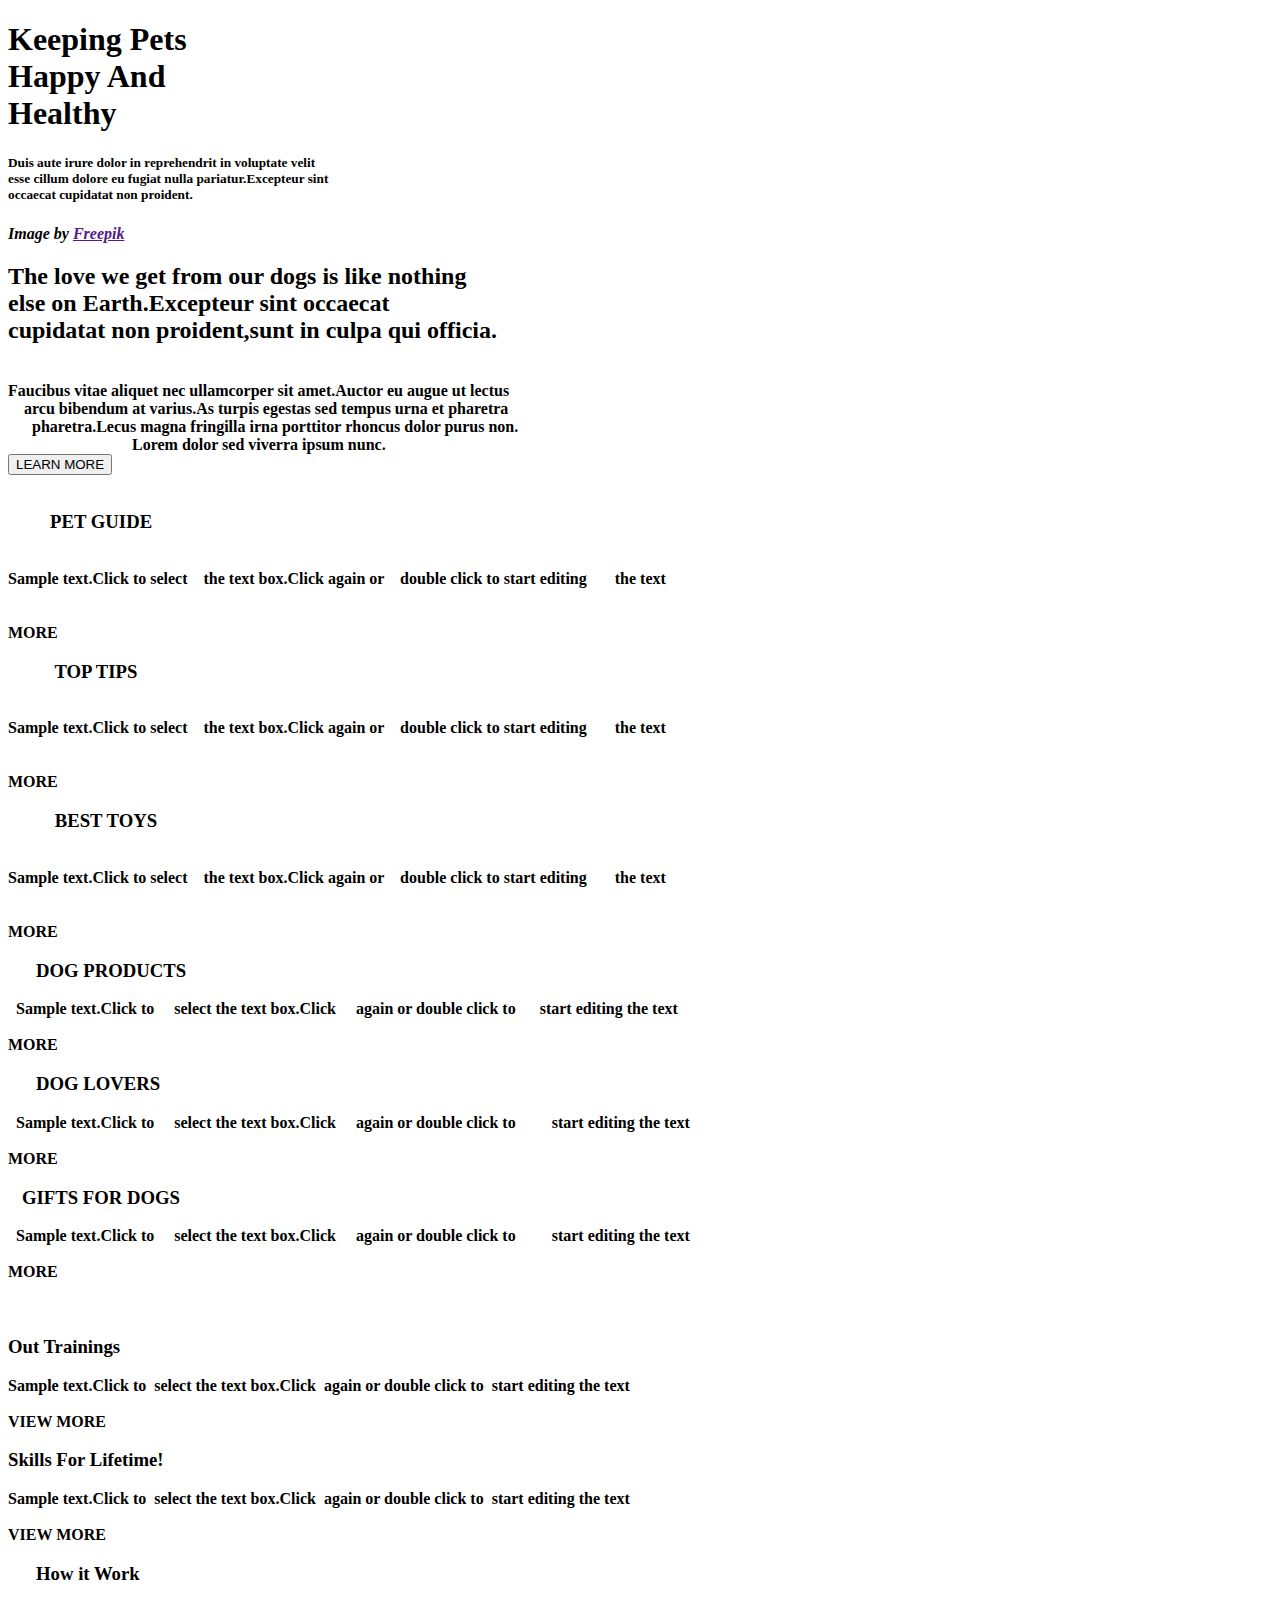
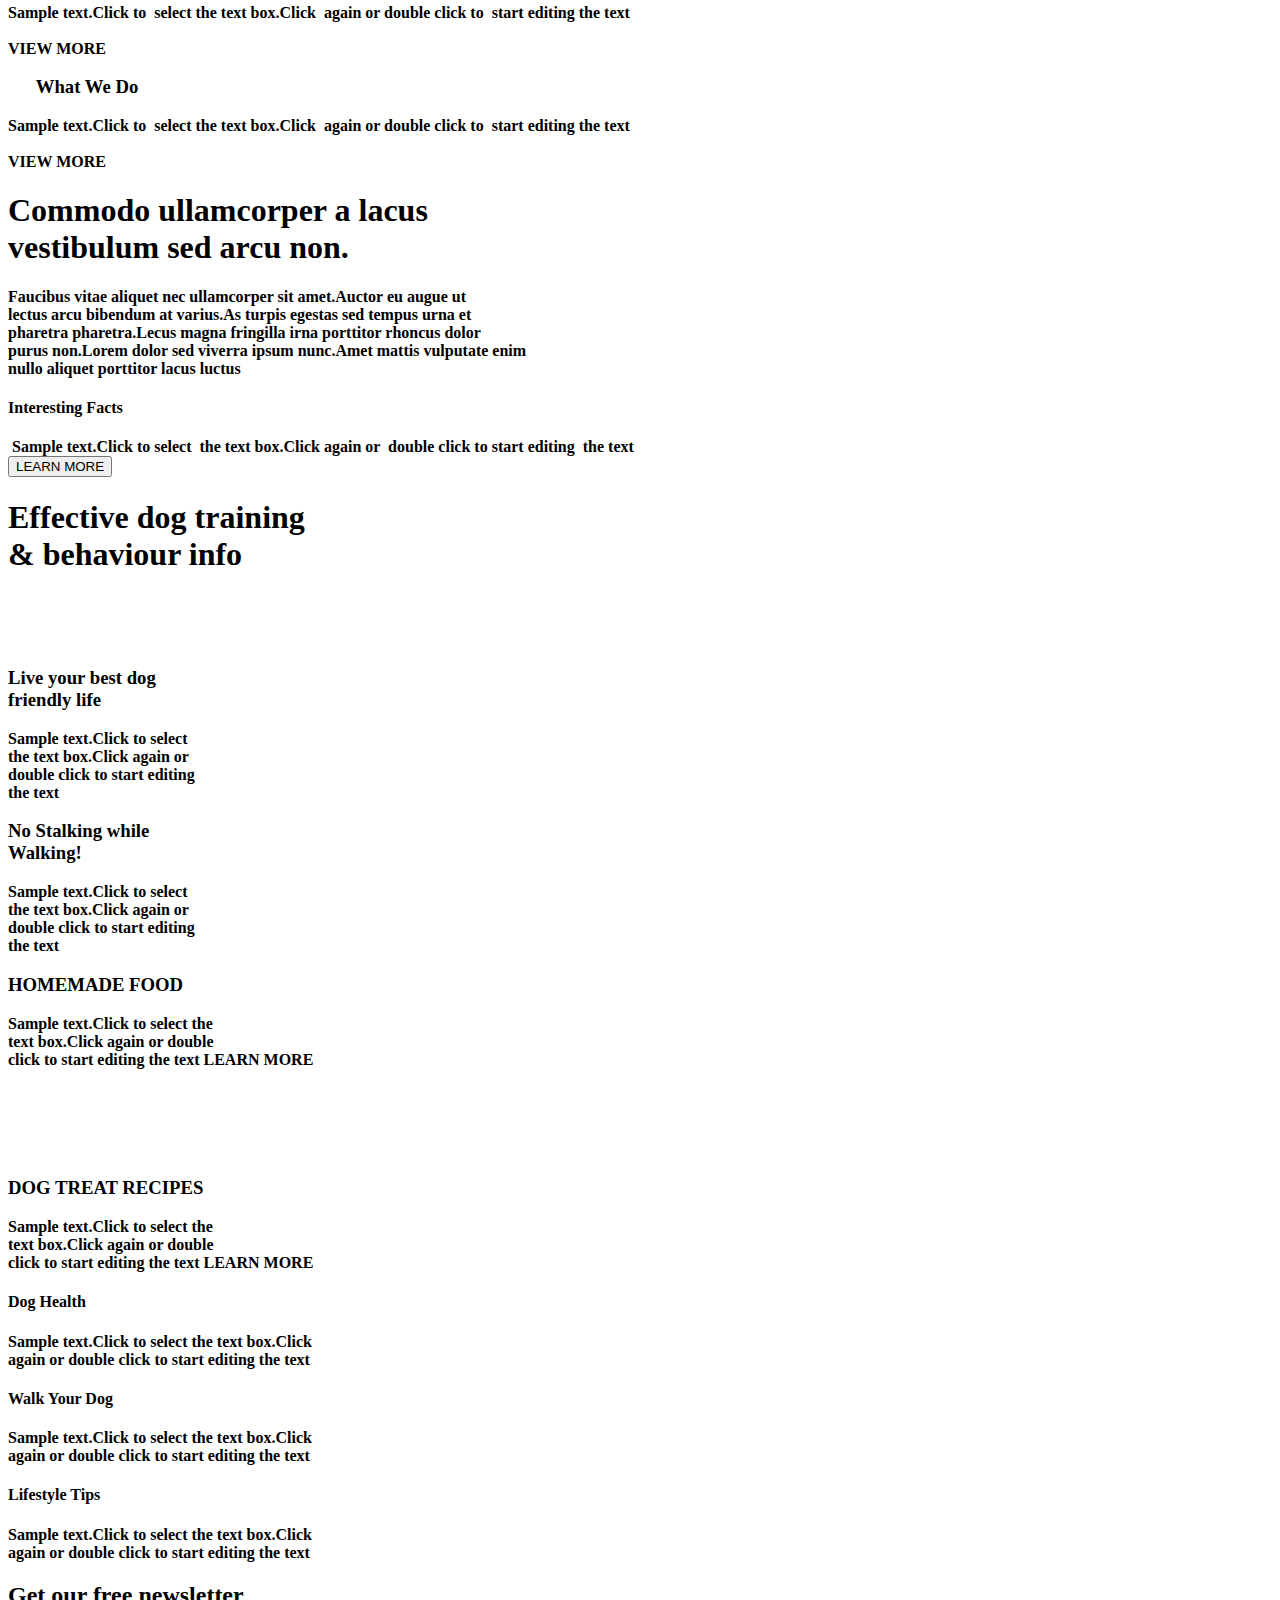
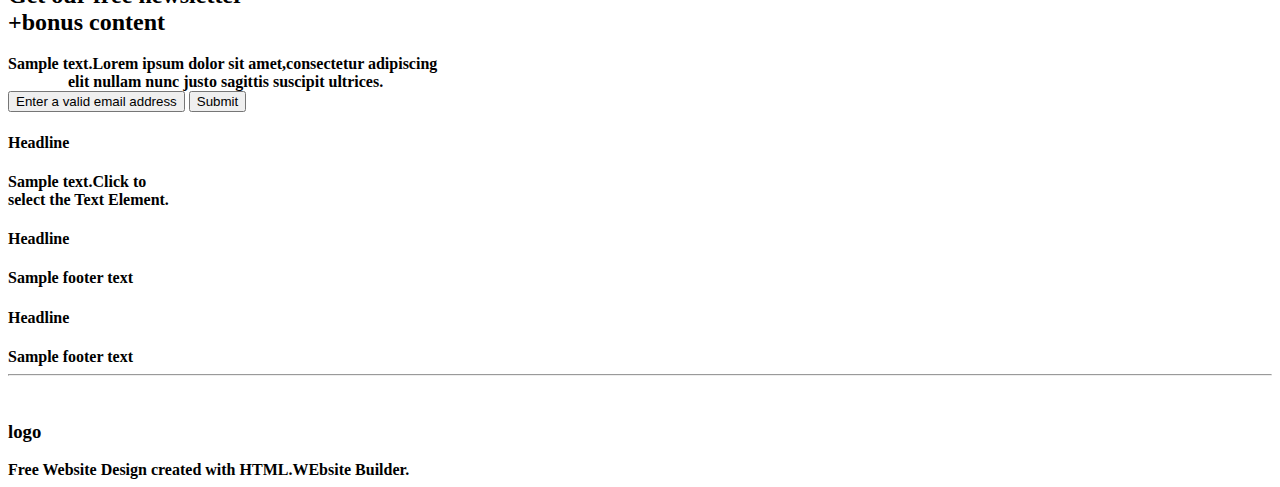
==== pets/index.html @ 9e3b5b62 "html" ====
<!DOCTYPE html>
<html>
<head>
	<meta charset="utf-8">
	<meta name="viewport" content="width=device-width, initial-scale=1">
	<title>project1</title>
	<link rel="stylesheet" href="https://cdnjs.cloudflare.com/ajax/libs/font-awesome/6.4.0/css/all.min.css" integrity="sha512-iecdLmaskl7CVkqkXNQ/ZH/XLlvWZOJyj7Yy7tcenmpD1ypASozpmT/E0iPtmFIB46ZmdtAc9eNBvH0H/ZpiBw==" crossorigin="anonymous" referrerpolicy="no-referrer" />
	<link rel="stylesheet" type="text/css" href="css/style.css">

</head>
<body>
	
	<div>
		
		<div id="a">
			<div id="picture"></div>
			<div id="and">
			<div id="b"></div>
			<h1><b>Keeping Pets<br> Happy And <br>Healthy<b></h1>
			<h5>Duis aute irure dolor in reprehendrit in voluptate velit<br> esse cillum dolore eu fugiat nulla pariatur.Excepteur sint<br> occaecat cupidatat non proident.</h5>
			<span><i>Image by <a href="">Freepik</a></i></span>
			<br>
			
			</div>
		</div>
		<div id="c">
			<div id="m2"></div>
			
			<h2>The love we get from our dogs is like nothing <br>else on Earth.Excepteur sint occaecat <br>cupidatat non proident,sunt in culpa qui officia.</h2>
			<br>
			<span id="d">Faucibus vitae aliquet nec ullamcorper sit amet.Auctor eu augue ut lectus <br>&nbsp&nbsp&nbsp arcu bibendum at varius.As turpis egestas sed tempus urna et pharetra <br>&nbsp&nbsp&nbsp&nbsp&nbsp pharetra.Lecus magna fringilla irna porttitor rhoncus dolor purus non.<br>&nbsp&nbsp&nbsp&nbsp&nbsp&nbsp&nbsp&nbsp&nbsp&nbsp&nbsp&nbsp&nbsp&nbsp&nbsp&nbsp&nbsp&nbsp&nbsp&nbsp&nbsp&nbsp&nbsp&nbsp&nbsp&nbsp&nbsp&nbsp&nbsp&nbsp Lorem dolor sed viverra ipsum nunc.</span>
			<br>
			<button id="but">LEARN MORE</button>
			<br><br>
			<div id="d1">
				<h3 id="a1">&nbsp&nbsp&nbsp&nbsp&nbsp&nbsp&nbsp&nbsp&nbspPET GUIDE</h3>
				<br>
				<span id="z"> Sample text.Click to select &nbsp&nbsp&nbspthe text box.Click again or &nbsp&nbsp&nbspdouble click to start editing &nbsp&nbsp&nbsp&nbsp&nbsp&nbspthe text</span>
				<br><br><br>
				<span id="more">MORE</span>
			</div>

			<div id="d2">
				<h3 id="a2">&nbsp&nbsp&nbsp&nbsp&nbsp&nbsp&nbsp&nbsp&nbsp TOP TIPS</h3>
				<br>
				<span id="z">Sample text.Click to select &nbsp&nbsp&nbspthe text box.Click again or &nbsp&nbsp&nbspdouble click to start editing &nbsp&nbsp&nbsp&nbsp&nbsp&nbspthe text</span>
				<br><br><br>
				<span id="more">MORE</span>
			</div>	
			<div id="d3">
				<h3 id="a3">&nbsp&nbsp&nbsp&nbsp&nbsp&nbsp&nbsp&nbsp&nbsp BEST TOYS</h3>
				<br>
				<span id="z">Sample text.Click to select &nbsp&nbsp&nbspthe text box.Click again or &nbsp&nbsp&nbspdouble click to start editing &nbsp&nbsp&nbsp&nbsp&nbsp&nbspthe text</span>
				<br><br><br>
				<span id="more">MORE</span>
			</div>
			<div id="p">
				<h3 id="dp">&nbsp&nbsp&nbsp&nbsp&nbsp DOG PRODUCTS</h3>
				<span id="z">&nbsp&nbspSample text.Click to &nbsp&nbsp&nbsp&nbspselect the text box.Click &nbsp&nbsp&nbsp&nbspagain or double click to &nbsp&nbsp&nbsp&nbsp start editing the text</span>
				<br><br>
				<span id="more">MORE</span>
			</div>
			<div id="q">
				<h3 id="dl">&nbsp&nbsp&nbsp&nbsp&nbsp DOG LOVERS</h3>
				<span id="z">&nbsp&nbspSample text.Click to &nbsp&nbsp&nbsp&nbspselect the text box.Click &nbsp&nbsp&nbsp&nbspagain or double click to &nbsp&nbsp&nbsp&nbsp&nbsp&nbsp&nbsp start editing the text</span>
				<br><br>
				<span id="more">MORE</span>
			</div>
			<div id="r">
				<h3 id="dg">&nbsp&nbsp GIFTS FOR DOGS</h3>
				<span id="z">&nbsp&nbspSample text.Click to &nbsp&nbsp&nbsp&nbspselect the text box.Click &nbsp&nbsp&nbsp&nbspagain or double click to &nbsp&nbsp&nbsp&nbsp&nbsp&nbsp&nbsp start editing the text</span>
				<br><br>
				<span id="more">MORE</span>
			</div>
			<br><br>
			<div id="logo">
				<div id="bb"></div>
			</div>

			<div id="ots">
				<h3 id="stop">Out Trainings</h3>
				<span id="the">Sample text.Click to &nbspselect the text box.Click &nbspagain or double click to &nbspstart editing the text</span>
				<br><br>
				<span id="view">VIEW MORE</span>
				
			</div>
			<div id="wwd">
				<h3 id="dww">Skills For Lifetime!</h3>
				<span id="the">Sample text.Click to &nbspselect the text box.Click &nbspagain or double click to &nbspstart editing the text</span>
				<br><br>
				<span id="view">VIEW MORE</span>
			</div>
			<div id="sfl">
				<h3>&nbsp&nbsp&nbsp&nbsp&nbsp How it Work</h3>
				<span id="www">Sample text.Click to &nbspselect the text box.Click &nbspagain or double click to &nbspstart editing the text</span>
				<br><br>
				<span id="vi">VIEW MORE</span>
			</div>
			<div id="hiw">
				<h3>&nbsp&nbsp&nbsp&nbsp&nbsp What We Do</h3>
				<span id="www">Sample text.Click to &nbspselect the text box.Click &nbspagain or double click to &nbspstart editing the text</span>
				<br><br>
				<span id="vi">VIEW MORE</span>
			</div>
		</div>
		
	</div>
<div id="next">
		<h1 class="a9">Commodo ullamcorper a lacus<br> vestibulum sed arcu non.</h1>
		<div id="m1"></div>
		<span class="a8">Faucibus vitae aliquet nec ullamcorper sit amet.Auctor eu augue ut <br>lectus  arcu bibendum at varius.As turpis egestas sed tempus urna et<br> pharetra pharetra.Lecus magna fringilla irna porttitor rhoncus dolor <br>purus non.Lorem dolor sed viverra ipsum nunc.Amet mattis vulputate enim <br>nullo aliquet porttitor lacus luctus</span>
		
		<div class="div1"></div>
		<div class="div2"></div>
		<div class="div3"></div>
		<div class="div4"></div>
		<div class="divi">
			<h4 class="int">Interesting Facts</h4>
			<span class="sam">&nbspSample text.Click to select &nbspthe text box.Click again or &nbspdouble click to start editing &nbspthe text</span><br>
			<button class="ton">LEARN MORE</button>
		</div>
		<h1 class="aaa">Effective dog training<br> & behaviour info</h1>
		<br><br><br>
		<div class="white">
			<div class="div5"></div>

		<div class="div6"></div>
		<h3 class="live">Live your best dog<br>friendly life</h3>
		<span class="mom">Sample text.Click to select<br> the text box.Click again or <br>double click to start editing <br>the text</span>
		<h3 class="end">No Stalking while<br>Walking!</h3>
		<span class="dad">Sample text.Click to select<br> the text box.Click again or <br>double click to start editing <br>the text</span>
		</div>
		<h3 class="home">HOMEMADE FOOD</h3>
		<span class="made">Sample text.Click to select the<br> text box.Click again or double<br> click to start editing the text</span>
		<span class="lm">LEARN MORE</span>
		<br><br><br><br><br><br>
		<h3 class="home">DOG TREAT RECIPES</h3>
		<span class="made">Sample text.Click to select the<br> text box.Click again or double<br> click to start editing the text</span>
		<span class="lm">LEARN MORE</span>
		<br>
		<div class="div7">
			<div class="first">
			<div class="div8">
				
				<h4 class="div11">Dog Health</h4>
				<span class="dh">Sample text.Click to select the text box.Click<br> again or double click to start editing the text</span>
			</div>
			<div class="div9">
				<h4 class="div11">Walk Your Dog</h4>
				<span class="dh">Sample text.Click to select the text box.Click<br> again or double click to start editing the text</span>
			</div>
			<div class="div10">
				<h4 class="div11">Lifestyle Tips</h4>
				<span class="dh">Sample text.Click to select the text box.Click<br> again or double click to start editing the text</span>
			</div>
			</div>
			<div class="second"></div>
		</div>
		
</div>
<div class="get">
	<div class="div15"></div>
	<div class="bonus">
		<h2 class="news">Get our free newsletter
			<br><b>+bonus content</b></h2>
			<span class="into">Sample text.Lorem ipsum dolor sit amet,consectetur adipiscing<br> &nbsp&nbsp&nbsp&nbsp&nbsp&nbsp&nbsp&nbsp&nbsp&nbsp&nbsp&nbsp&nbsp&nbsp elit nullam nunc justo sagittis suscipit ultrices.</span>
			<br>
			<button class="mail">Enter a valid email address</button>
			<button class="sub">Submit</button>
	</div>
</div>
<div class="bul">
	<h4 class="line1">Headline</h4>
	<span class="line4">Sample text.Click to <br>select the Text Element.</span>
	<h4 class="line2">Headline</h4>
	<span class="line5">Sample footer text</span>
	<h4 class="line3">Headline</h4>
	<span class="line6">Sample footer text</span>
	<hr>
	<br>
	<h3 class="log">logo</h3>
	<i id="icon1" class="fa-brands fa-instagram" ></i>
	<i id="icon2" class="fa-brands fa-twitter"  id="icon2"></i>
	<i id="icon3"class="fa-brands fa-facebook"></i>
	<i id="icon4"class="fa-brands fa-whatsapp" ></i>
</div>
<div class="copy">
	<span class="lines">Free Website Design created with HTML.WEbsite Builder.</span>
</div>
</body>
</html>
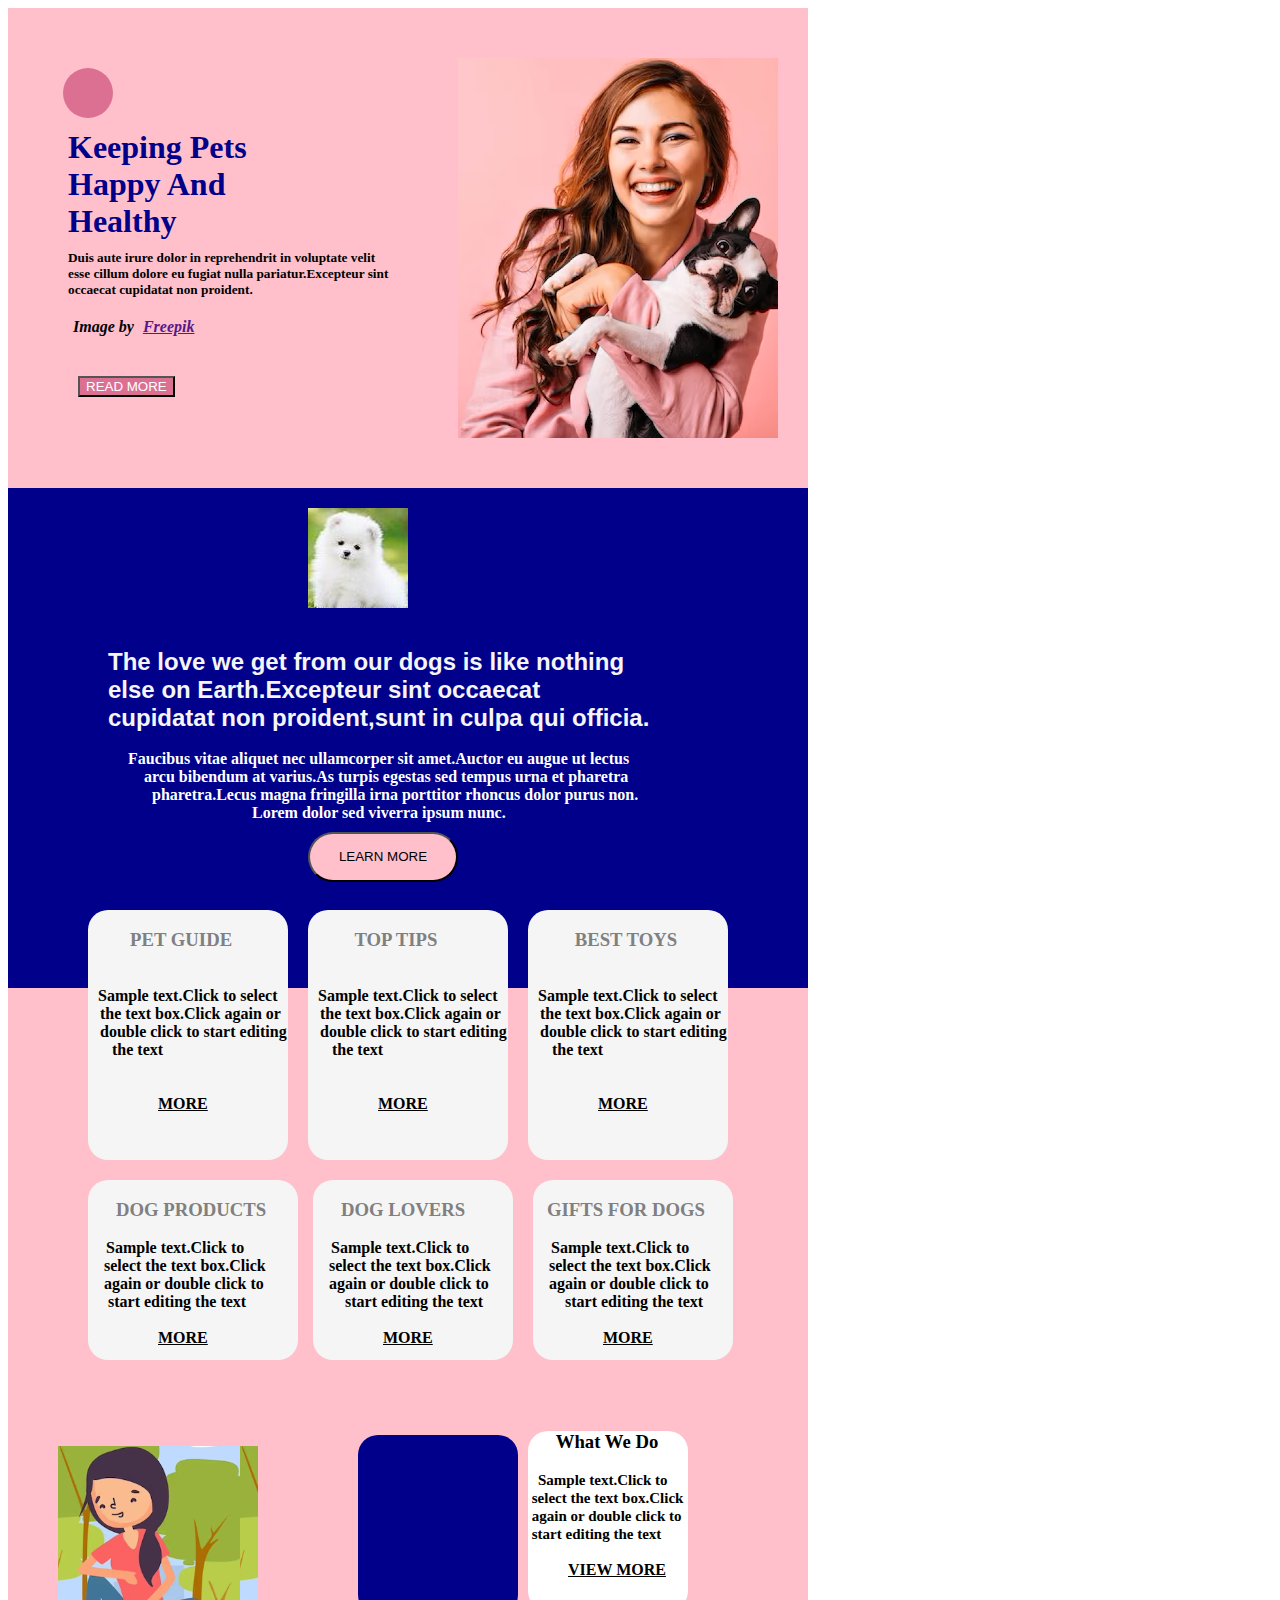
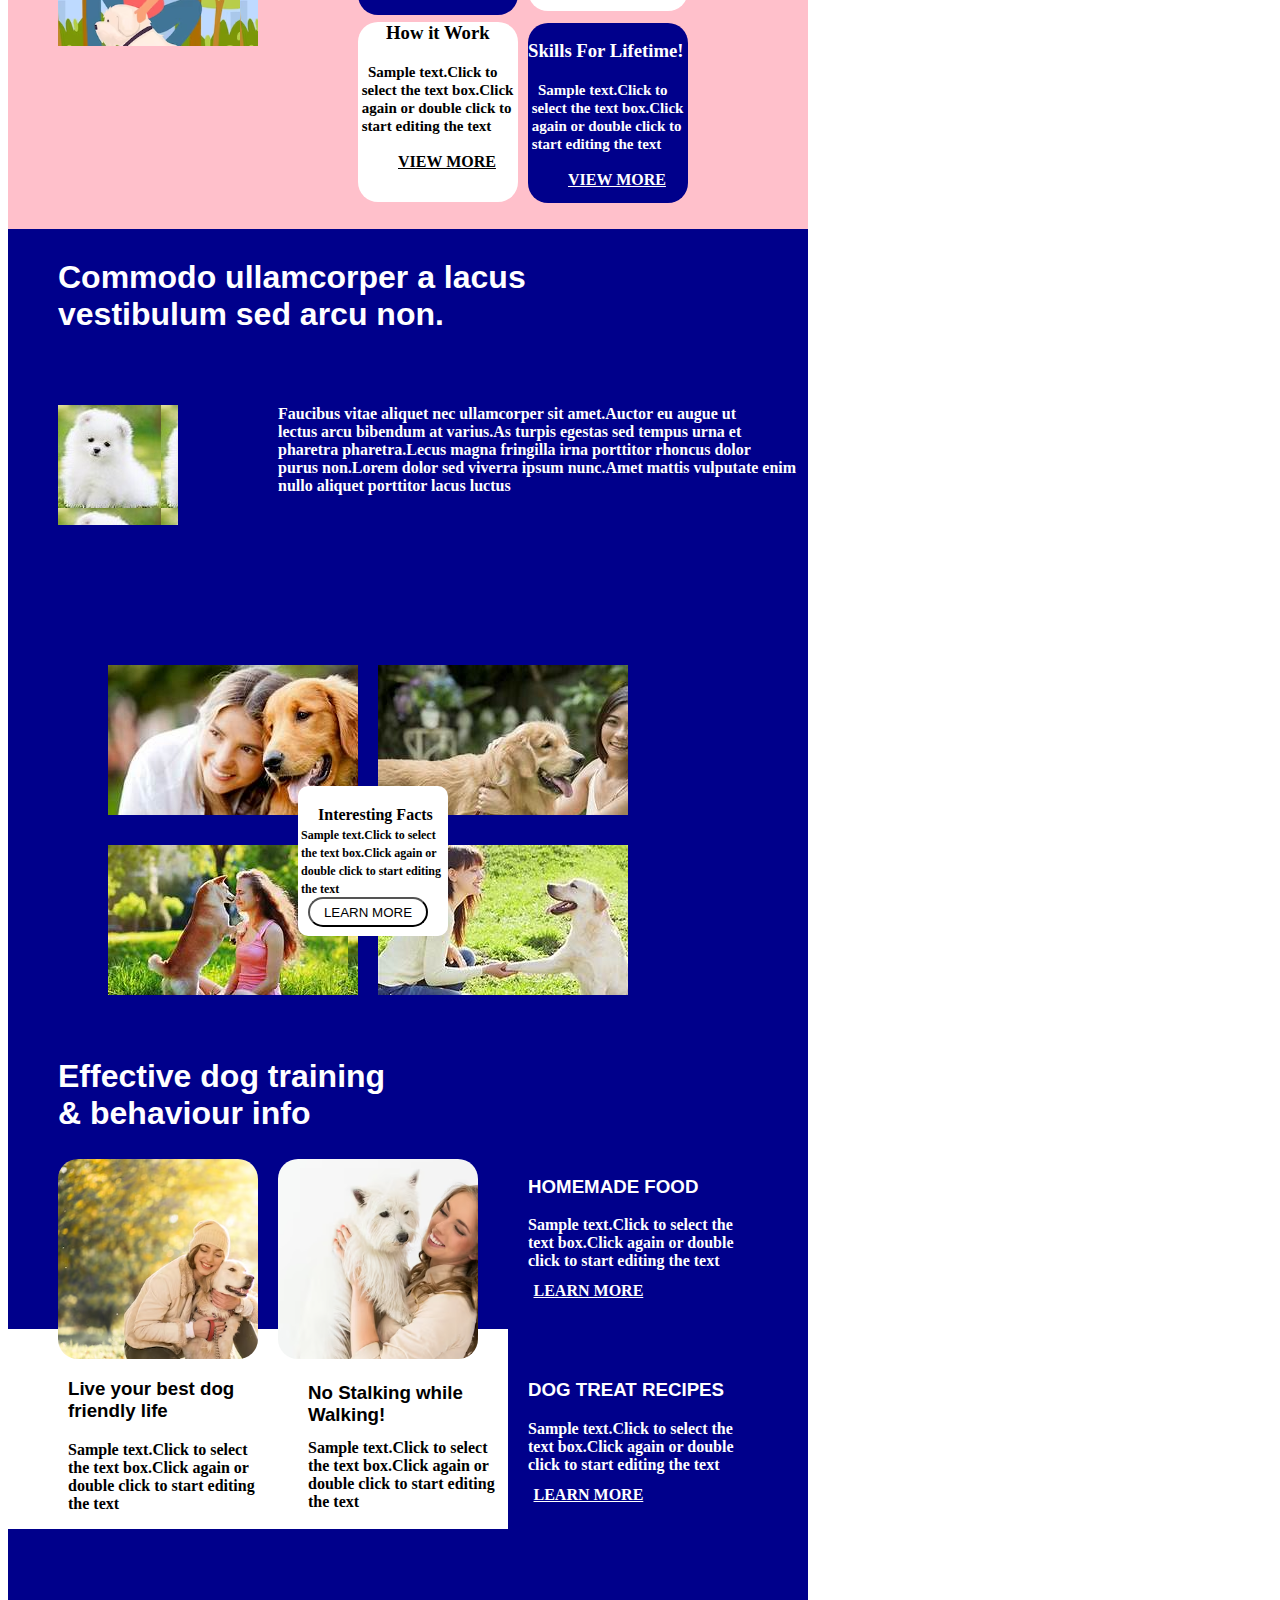
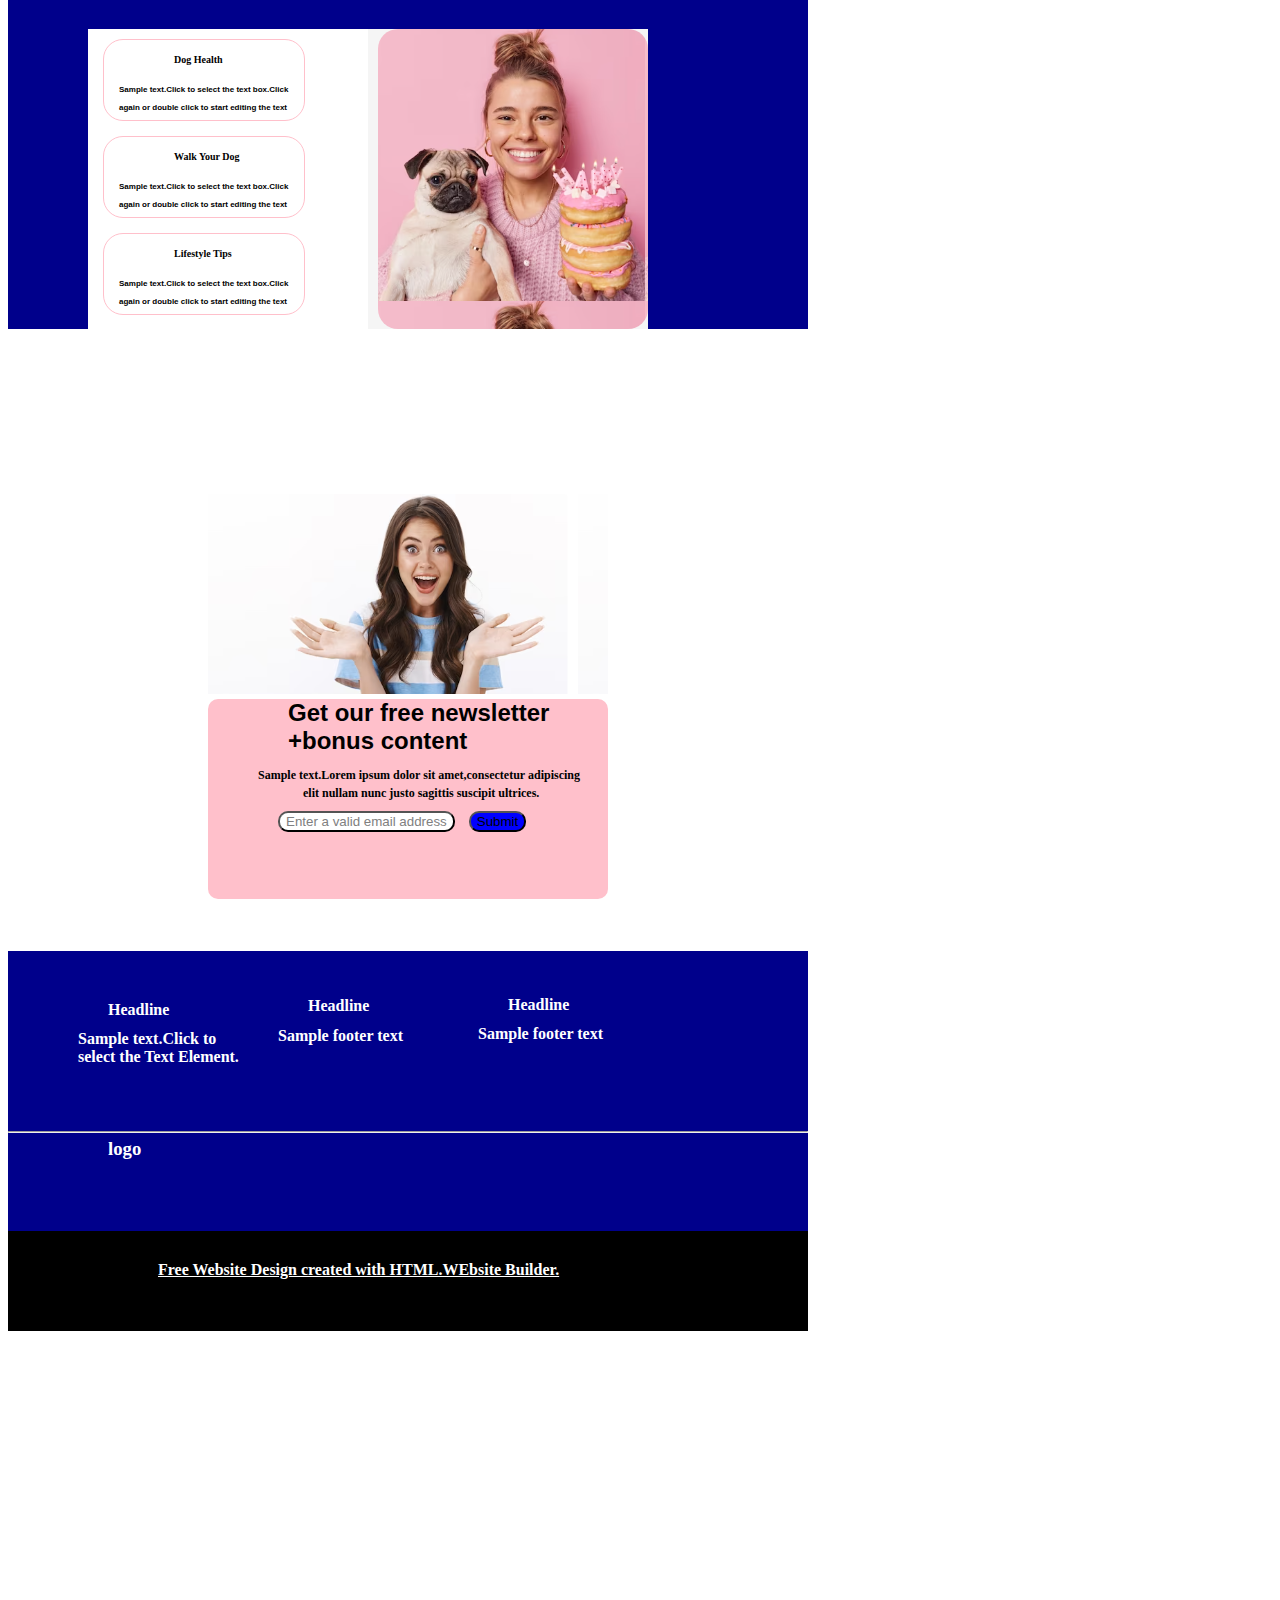
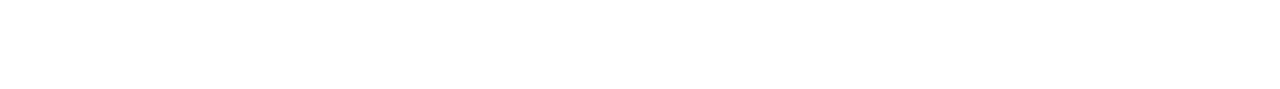
==== commit 77e0938d: "index.html" ====
--- a/pets/index.html
+++ b/pets/index.html
@@ -20,7 +20,7 @@
 			<h5>Duis aute irure dolor in reprehendrit in voluptate velit<br> esse cillum dolore eu fugiat nulla pariatur.Excepteur sint<br> occaecat cupidatat non proident.</h5>
 			<span><i>Image by <a href="">Freepik</a></i></span>
 			<br>
-			
+			<button id="b1">READ MORE</button>
 			</div>
 		</div>
 		<div id="c">
--- a/pets/css/style.css
+++ b/pets/css/style.css
@@ -0,0 +1,690 @@
+
+		div{
+			height: 1850px;
+			width: 800px;
+			background-color: pink;
+		}
+		#a{
+			height: 500px;
+			width: 800px;
+			background-color: pink;
+		}
+		#b{
+			height: 50px;
+			width: 50px;
+			border-radius: 40px;
+			position: relative;
+			top: 60px;
+			left: 55px;
+			
+			background-color:palevioletred ;
+		}
+		#ab{
+			height: 800px;
+			width: 800px;
+			background-color: pink;
+		}
+		#c{
+			height: 500px;
+			width: 800px;
+			background-color: darkblue;
+			position: relative;
+			bottom: 20px;
+		}
+		h1{
+			color: darkblue;
+			
+			position: relative;
+			top: 50px;
+			right: 260px;
+		}
+		h5{
+			margin: 60px;
+			padding-top: 100px;
+			position: relative;
+			bottom: 100px;
+			right: 260px;
+		}
+		i{
+			position: relative;
+			bottom: 140px;
+			padding-left: 65px;
+		}
+		a[href=""]
+		{
+			position: relative;
+			bottom: 0px;
+			padding-left: 5px;
+		}
+		input[type="text"]
+		{
+			background-color: palevioletred;
+		}
+		#b1{
+			position: relative;
+			bottom: 100px;
+			left: 70px;
+			background-color: palevioletred;
+			color: white;
+		}
+		h2{
+			color: whitesmoke;
+			padding-top: 40px;
+			padding-left: 100px;
+			font-family: sans-serif;
+		}
+		#d{
+			color: white;
+			position: relative;
+			left: 120px;
+			bottom: 20px;
+		}
+		#but{
+			height: 50px;
+			width: 150px;
+			background-color: pink;
+			border-radius: 50px;
+			position: relative;
+			left: 300px;
+			bottom: 10px;
+		}
+		#d1{
+			height: 250px;
+			width: 200px;
+			border-radius: 20px;
+			float: left;
+			position: relative;
+			left: 80px;
+			background-color: whitesmoke;
+		}
+		#d2{
+			height: 250px;
+			width: 200px;
+			border-radius: 20px;
+			float: left;
+			position: relative;
+			left: 100px;
+			background-color: whitesmoke;
+		}
+		#d3{
+			height: 250px;
+			width: 200px;
+			border-radius: 20px;
+			float: right;
+			position: relative;
+			right: 80px;
+			background-color: whitesmoke;
+		}
+		#a1{
+			color: grey;
+		}
+		#a2{
+			color: grey;
+		}
+		#a3{
+			color: grey;
+		}
+		#z{
+			color: black;
+			padding-left: 10px;
+		}
+		#more{
+			color: black;
+			text-decoration-line: underline;
+			padding-left: 70px;
+		}
+		#p{
+			height: 180px;
+			width: 180px;
+			border-radius: 20px;
+			float: left;
+			padding-right: 30px;
+			margin-left: 80px;
+			margin-bottom: 40px;
+			position: relative;
+			top: 20px;
+			background-color: whitesmoke;
+
+		}
+		#q{
+			height: 180px;
+			width: 200px;
+			border-radius: 20px;
+			float: left;
+			position: relative;
+			margin-right: 40px;
+			margin-left: 15px;
+			top: 20px;
+			background-color: whitesmoke;
+
+		}
+		#r{
+			height: 180px;
+			width: 200px;
+			border-radius: 20px;
+			float: left;
+			position: relative;
+			margin-right: 30px;
+			margin-left: -20px;
+			top: 20px;
+			background-color: whitesmoke;
+
+		}
+		#dp{
+			color: grey;
+		}
+		#dl{
+			color: grey;
+		}
+		#dg{
+			color: grey;
+		}
+		#logo{
+			height: 200px;
+			width: 200px;
+			background-color: whitesmoke;
+			position: relative;
+			top: 500px;
+			left: 50px;
+			
+		}
+		#bb{
+			height: 200px;
+			width: 200px;
+			background-image: url('../images/last.png');
+			position: relative;
+			top: 0px;
+			left: 0px;
+		
+		}
+		#ots{
+			height: 180px;
+			width: 160px;
+			border-radius: 20px;
+			background-color: darkblue;
+			position: relative;
+			top: 270px;
+			left: 350px;
+		}
+		#stop{
+			color: white;
+			position: relative;
+			top: 10px;
+		}
+		#wwd{
+			height: 180px;
+			width: 160px;
+			border-radius: 20px;
+			background-color: darkblue;
+			position: relative;
+			top: 260px;
+			left: 520px;
+
+		}
+		#dww{
+			color: white;
+		}
+		#sfl{
+			height:180px;
+			width: 160px;
+			border-radius: 20px;
+			background-color: white;
+			position: relative;
+			top: 60px;
+			left: 350px; 
+		}
+		#hiw{
+			height: 180px;
+			width: 160px;
+			border-radius: 20px;
+			background-color: white;
+			position: relative;
+			top: -330px;
+			left: 520px;
+	
+		}
+		#view{
+			color: white;
+			text-decoration-line: underline;
+			padding-left: 40px;
+		}
+		#the{
+			color: white;
+			padding-left: 10px;
+			font-size: 15px;
+		}
+		#www{
+
+			padding-left: 10px;
+			font-size: 15px;
+		}
+		#vi{
+			color: black;
+			text-decoration-line: underline;
+			padding-left: 40px;
+		}
+		#next{
+			height:2000px;
+			width: 800px;
+			background-color: darkblue;
+			position: relative;
+			bottom: 50px;
+
+		}
+		#picture{
+			height: 380px;
+			width: 320px;
+			background-image: url('../images/human.png');
+			position: relative;
+			top: 50px;
+			left: 450px;
+			float: left;
+		}
+		.a9{
+			color: white;
+			font-family: sans-serif;
+			position: relative;
+			left: 50px;
+			top: 30px;
+		}
+		.aaa{
+			color: white;
+			font-family: sans-serif;
+			position: relative;
+			left: 50px;
+			bottom: 100px;
+			top: -150px;
+		}
+		.a8{
+			color: white;
+			position: relative;
+			top: 80px;
+			left: 150px;
+		}
+		.div1{
+			height: 150px;
+			width: 250px;
+			background-image: url('../images/div1.jpg');
+			position: relative;
+			top: 250px;
+			left: 100px;
+			
+		}
+		.div2{
+			height: 150px;
+			width: 250px;
+			background-image: url('../images/div2.jpg');
+			position: relative;
+			top: 280px;
+			left: 100px;
+			
+		}
+		.div3{
+			height: 150px;
+			width: 250px;
+			background-image: url('../images/div3.jpg');
+			position: relative;
+			bottom: 50px;
+			left: 370px;
+			
+		}
+		.div4{
+			height: 150px;
+			width: 250px;
+			background-image: url('../images/div4.jpg');
+			position: relative;
+			bottom: 20px;
+			left: 370px;
+			
+		}
+		.div5{
+			height: 200px;
+			width: 200px;
+			background-image: url('../images/div5.png');
+			border-radius: 20px;
+			position: relative;
+			bottom: 170px;
+			left: 50px;
+			
+		}
+		.div6{
+			height: 200px;
+			width: 200px;
+			background-image: url('../images/div6.png');
+			border-radius: 20px;
+			position: relative;
+			bottom: 370px;
+			left: 270px;
+		}
+		.second{
+			height: 300px;
+			width: 270px;
+			background-image: url('../images/day.png');
+			border-radius: 20px;
+			float: right;
+
+		}	
+		.div7{
+			height: 300px;
+			width: 560px;
+			background-color: whitesmoke;
+			position: absolute;
+			left: 80px;
+			top: 1400px;
+		}
+		.div8{
+			height: 80px;
+			width: 200px;
+			border: 1px solid pink;
+			border-radius: 20px;
+			background-color: white;
+			margin-left: 15px;
+			position: relative;
+			top: 10px;
+		}
+		.div9{
+			height: 80px;
+			width: 200px;
+			border: 1px solid pink;
+			border-radius: 20px;
+			background-color: white;
+			margin-left: 15px;
+			position: relative;
+			top: 25px;
+		}
+		.div10{
+			height: 80px;
+			width: 200px;
+			border: 1px solid pink;
+			border-radius: 20px;
+			background-color: white;
+			margin-left: 15px;
+			position: relative;
+			top: 40px;
+		}
+		.divi{
+			height: 150px;
+			width: 150px;
+			border-radius: 10px;
+			background-color: white;
+			margin-left: 50px;
+			position: relative;
+			bottom: 250px;
+			left: 240px;
+		}
+		.int{
+			color: black;
+			position: relative;
+			top: 20px;
+			left: 20px;
+		}
+		.sam{
+			font-size: 12px;
+		}
+		.ton{
+			height: 30px;
+			width: 120px;
+			background-color: white;
+			color: black;
+			border-radius: 20px;
+			position: relative;
+			left: 10px;
+		}
+		.white{
+			height: 200px;
+			width: 500px;
+			background-color: white;
+			position: absolute;
+			bottom: 700px;
+		}
+		.live{
+			color: black;
+			font-family: sans-serif;
+			position: relative;
+			bottom: 370px;
+			left: 60px;
+		}
+		.end{
+			color: black;
+			font-family: sans-serif;
+			position: relative;
+			bottom: 520px;
+			left: 300px;
+		}
+		.mom{
+			color: black;
+			position: relative;
+			bottom: 370px;
+			left: 60px;
+		}
+		.dad{
+			color: black;
+			position: relative;
+			bottom: 525px;
+			left: 300px;
+		}
+		.home{
+			color: white;
+			font-family: sans-serif;
+			position: relative;
+			right: 50px;
+			left: 520px;
+			bottom: 200px;
+		}
+		.made{
+			color: white;
+			position: relative;
+			left: 520px;
+			bottom: 200px;
+		}
+		.lm{
+			color: white;
+			text-decoration-line: underline;
+			position: relative;
+			left: 330px;
+			bottom: 170px;
+		}
+		.dh{
+			font-family: sans-serif;
+			font-size: 8px;
+			position: relative;
+			left: 15px;
+		}
+		.div11{
+			padding-left: 70px;
+			font-size: 10px;
+
+		}
+		.first{
+			height: 300px;
+			width: 280px;
+			background-color: white;
+			position: relative;
+
+			/*left: 100px;*/
+			float: left;
+		}
+		.get{
+			height: 600px;
+			width: 800px;
+			background-color: white;
+			position: relative;
+			bottom: 350px;
+			
+		}
+		.bul{
+			height: 280px;
+			width: 800px;
+			background-color: darkblue;
+			position: relative;
+			bottom: 350px;
+		}
+		.div15{
+			height: 200px;
+			width: 400px;
+			background-color: black;
+			background-image: url('../images/prise.png');
+			position: relative;
+			top: 165px;
+			left: 200px;
+		}
+		.bonus{
+			height: 200px;
+			width: 400px;
+			border-radius: 10px;
+			background-color: pink;
+			position: relative;
+			top: 150px;
+			left: 200px;
+		}
+		.news{
+			font-family: sans-serif;
+			color: black;
+			position: relative;
+			right: 20px;
+			bottom: 40px;
+		}
+		.into{
+			color: black;
+			position: relative;
+			left: 50px;
+
+			bottom: 50px;
+			font-size: 12px;
+		}
+		.mail{
+
+			background-color: white;
+			border-radius: 10px;
+			color: grey;
+			position: relative;
+			bottom: 40px;
+			left: 70px;
+
+		}
+		.sub{
+			background-color: blue;
+			border-radius: 10px;
+			position: relative;
+			bottom: 40px;
+			left: 80px;
+		}
+		.line1{
+			color: white;
+			position: relative;
+			top: 50px;
+			left: 100px;
+		}
+		.line2{
+			color: white;
+			position: relative;
+			top: -50px;
+			left: 300px;
+		}
+		.line3{
+			color: white;
+			position: relative;
+			top: -130px;
+			left: 500px;
+
+		}
+		.line4{
+			color: white;
+			position: relative;
+			top: 40px;
+			left: 70px;
+		}
+		.line5{
+			color: white;
+			position: relative;
+			top: -60px;
+			left: 270px;
+		}
+		.line6{
+			color: white;
+			position: relative;
+			top: -140px;
+			left: 470px;
+		}
+		hr{
+			position: relative;
+			
+			bottom: 60px;
+			
+			
+		}
+		.log{
+			color: white;
+			position: relative;
+			bottom: 100px;
+			left: 100px;
+		}
+		#icon1{
+			color: deeppink;
+			float: left;
+			margin-left: 10px;
+			font-size: 30px;
+			position: relative;
+			left: 350px;
+			
+		}
+		#icon2{
+			color: deeppink;
+			float: left;
+			margin-left: 10px;
+			font-size: 30px;
+			position: relative;
+			left: 300px;
+			
+		}
+		#icon3{
+			color: deeppink;
+			float: left;
+			margin-left: 10px;
+			font-size: 30px;
+			
+			position: relative;
+			left: 250px;
+		}
+
+		#icon4{
+			color: deeppink;
+			float: left;
+			margin-left: 10px;
+			font-size: 35px;
+			
+			position: relative;
+			left: 200px;
+		}
+		.copy{
+			height: 100px;
+			width: 800px;
+			background-color: black;
+			position: relative;
+			bottom: 350px;
+		}
+		.lines{
+			text-decoration-line: underline;
+			position: relative;
+			top: 30px;
+			left: 150px;
+			color: white;
+		}
+		#m1{
+			float: left;
+			height: 120px;
+			width: 120px;
+			background-image: url(../images/kukka.jpg);
+			position: relative;
+			top: 80px;
+			left: 50px;
+		}
+		#m2
+		{
+			height: 100px;
+			width: 100px;
+			background-image: url(../images/kukka.jpg);
+			position: relative;
+			top: 20px;
+			left: 300px;
+		}
